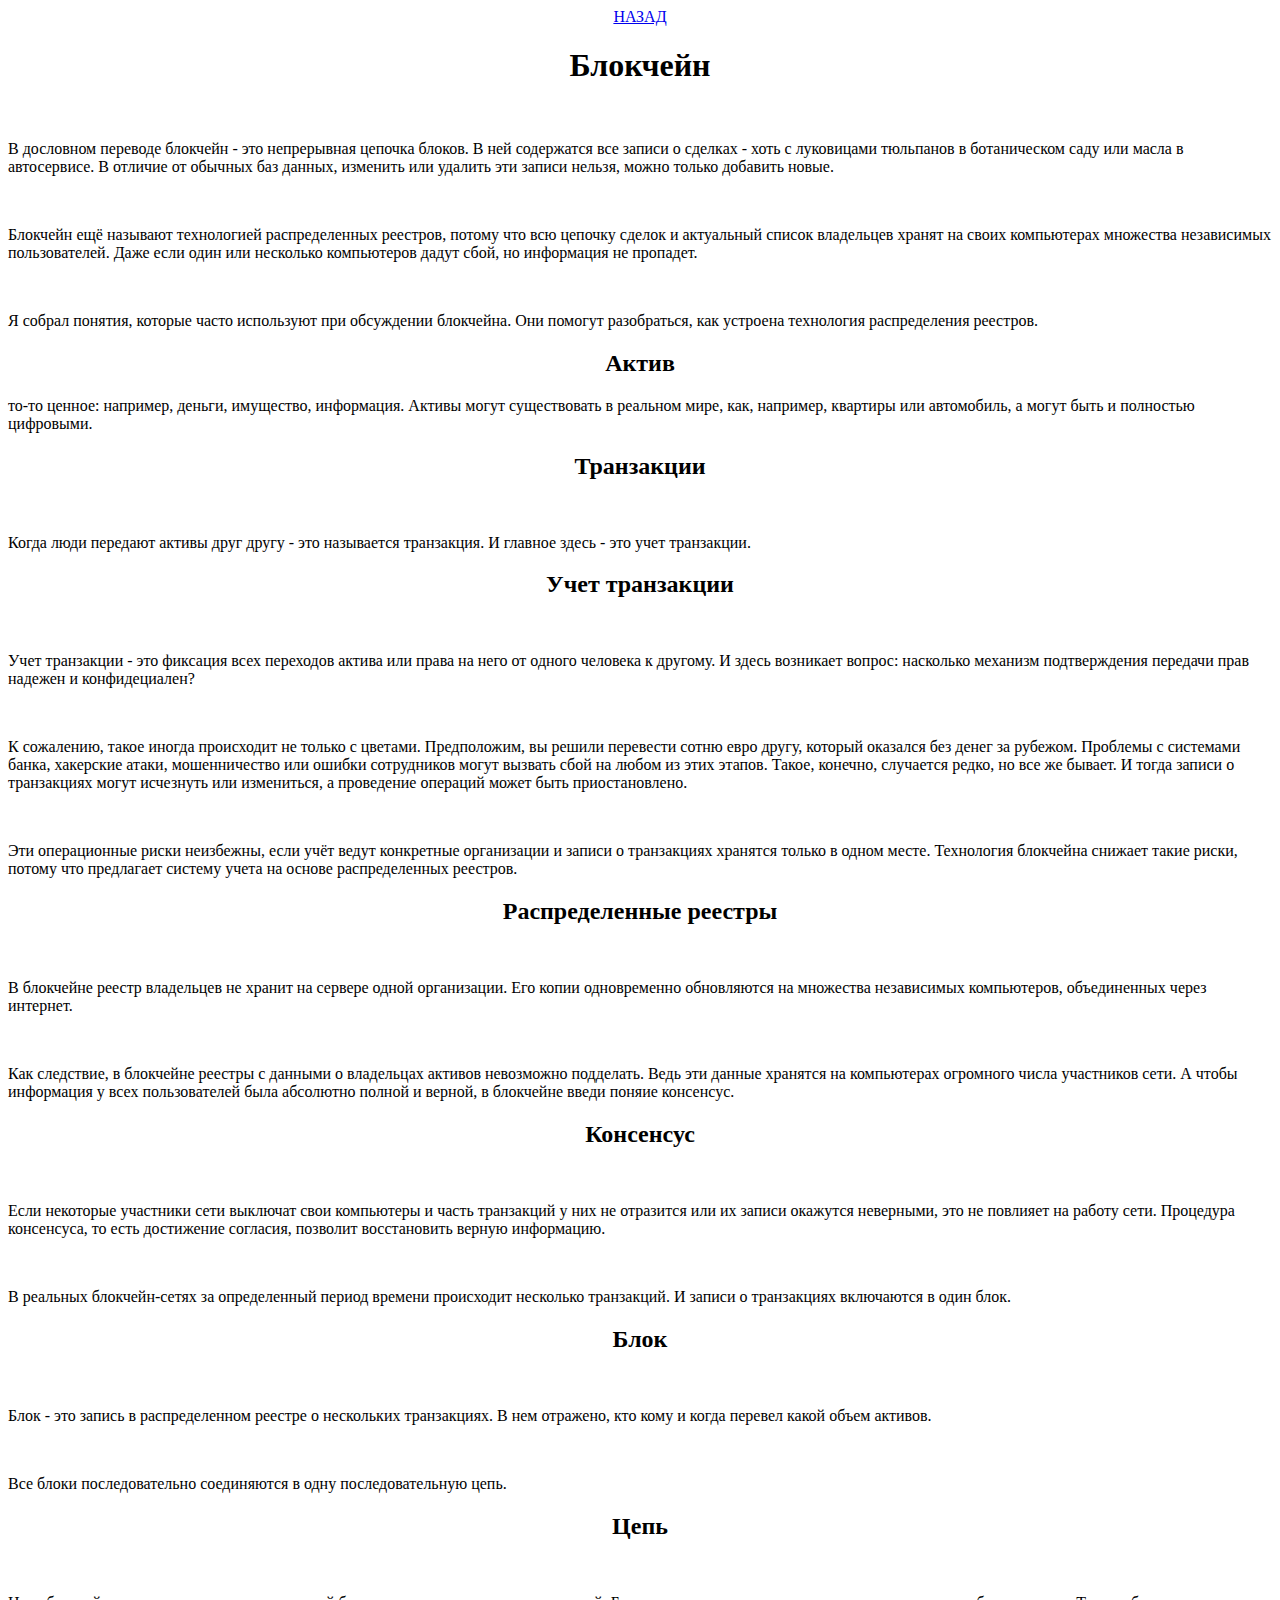
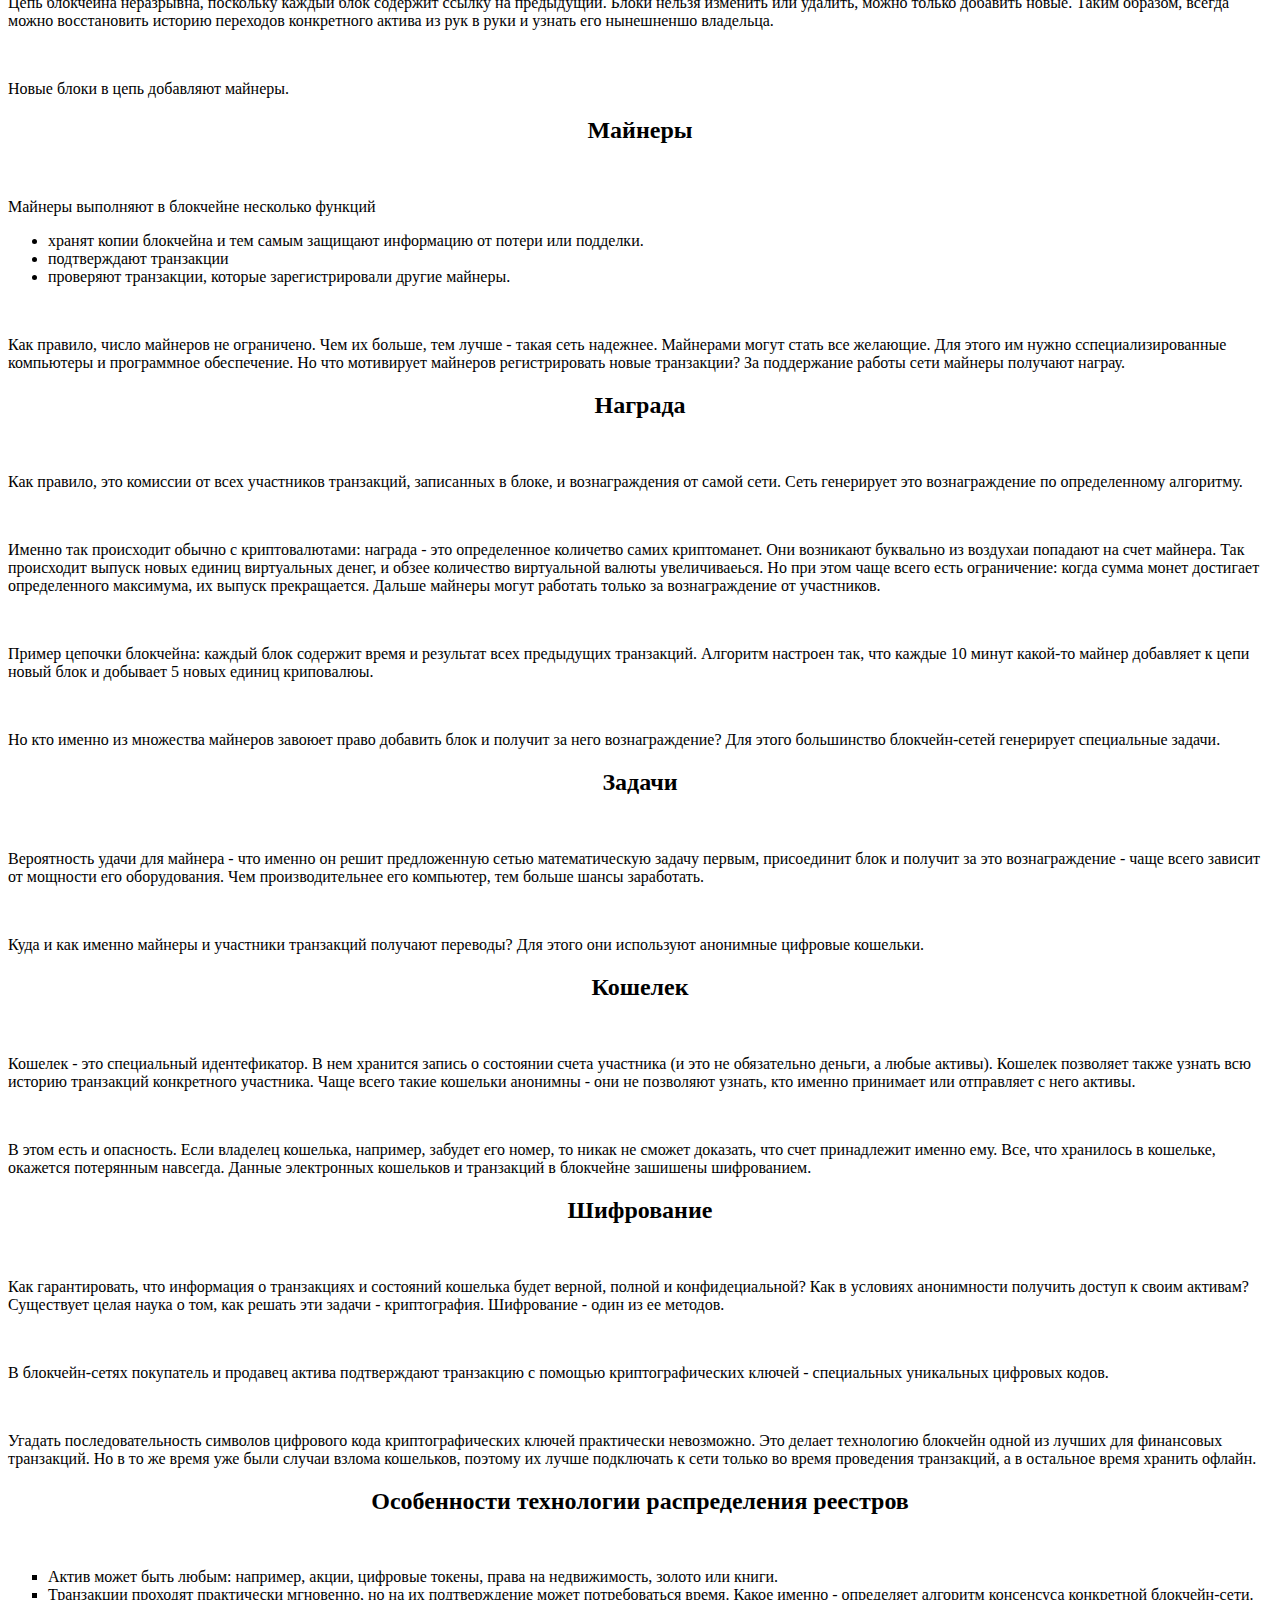
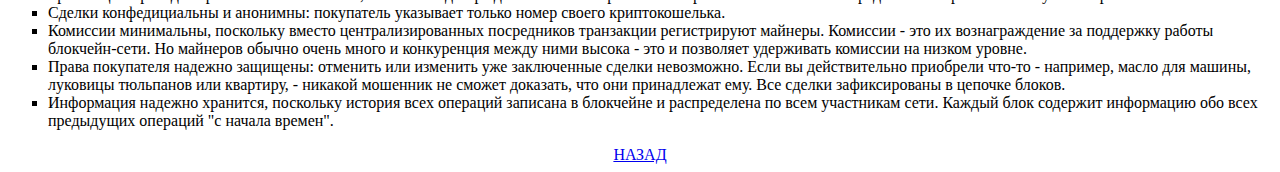
==== Блокчейн.html @ dbffd9e0 "Add files via upload" ====
<html>
<head>
    <meta charset="utf-8">
    <title>
        Блокчейн
    </title>
</head>
<body>

    <!--Кнопка назад-->
    <center><a href="index.htm">НАЗАД</a></center>

    <!--Заголовок 1-->
    <h1><center>Блокчейн</center></h1>
    &nbsp;&nbsp;&nbsp;&nbsp;&nbsp;&nbsp;&nbsp;&nbsp;&nbsp;&nbsp;<p>В дословном переводе блокчейн - это непрерывная цепочка блоков. В ней содержатся все записи о сделках - хоть с луковицами тюльпанов в ботаническом саду или масла в автосервисе. В отличие от обычных баз данных, изменить или удалить эти записи нельзя, можно только добавить новые.</p>
    &nbsp;&nbsp;&nbsp;&nbsp;&nbsp;&nbsp;&nbsp;&nbsp;&nbsp;&nbsp;<p>Блокчейн ещё называют технологией распределенных реестров, потому что всю цепочку сделок и актуальный список владельцев хранят на своих компьютерах множества независимых пользователей. Даже если один или несколько компьютеров дадут сбой, но информация не пропадет.</p> 
    &nbsp;&nbsp;&nbsp;&nbsp;&nbsp;&nbsp;&nbsp;&nbsp;&nbsp;&nbsp;<p>Я собрал понятия, которые часто используют при обсуждении блокчейна. Они помогут разобраться, как устроена технология распределения реестров.</p>

    <!--Заголовок 2-->
    <h2><center>Актив</center></h2>
то-то ценное: например, деньги, имущество, информация. Активы могут существовать в реальном мире, как, например, квартиры или автомобиль, а могут быть и полностью цифровыми.

    <!--Заголовок 3-->
    <h2><center>Транзакции</center></h2>
    &nbsp;&nbsp;&nbsp;&nbsp;&nbsp;&nbsp;&nbsp;&nbsp;&nbsp;&nbsp;<p>Когда люди передают активы друг другу - это называется транзакция. И главное здесь - это учет транзакции.</p>

    <!--Заголовок 4-->
    <h2><center>Учет транзакции</center></h2>
    &nbsp;&nbsp;&nbsp;&nbsp;&nbsp;&nbsp;&nbsp;&nbsp;&nbsp;&nbsp;<p>Учет транзакции - это фиксация всех переходов актива или права на него от одного человека к другому. И здесь возникает вопрос: насколько механизм подтверждения передачи прав надежен и конфидециален?</p>
    &nbsp;&nbsp;&nbsp;&nbsp;&nbsp;&nbsp;&nbsp;&nbsp;&nbsp;&nbsp;<p>К сожалению, такое иногда происходит не только с цветами. Предположим, вы решили перевести сотню евро другу, который оказался без денег за рубежом. Проблемы с системами банка, хакерские атаки, мошенничество или ошибки сотрудников могут вызвать сбой на любом из этих этапов. Такое, конечно, случается редко, но все же бывает. И тогда записи о транзакциях могут исчезнуть или измениться, а проведение операций может быть приостановлено.</p>
    &nbsp;&nbsp;&nbsp;&nbsp;&nbsp;&nbsp;&nbsp;&nbsp;&nbsp;&nbsp;<p>Эти операционные риски неизбежны, если учёт ведут конкретные организации и записи о транзакциях хранятся только в одном месте. Технология блокчейна снижает такие риски, потому что предлагает систему учета на основе распределенных реестров.</p>
    
    <!--Заголовок 5-->
    <h2><center>Распределенные реестры</center></h2>
    &nbsp;&nbsp;&nbsp;&nbsp;&nbsp;&nbsp;&nbsp;&nbsp;&nbsp;&nbsp;<p>В блокчейне реестр владельцев не хранит на сервере одной организации. Его копии одновременно обновляются на множества независимых компьютеров, объединенных через интернет.</p>
    &nbsp;&nbsp;&nbsp;&nbsp;&nbsp;&nbsp;&nbsp;&nbsp;&nbsp;&nbsp;<p>Как следствие, в блокчейне реестры с данными о владельцах активов невозможно подделать. Ведь эти данные хранятся на компьютерах огромного числа участников сети. А чтобы информация у всех пользователей была абсолютно полной и верной, в блокчейне введи поняие консенсус.</p>

    <!--Заголовок 6-->
    <h2><center>Консенсус</center></h2>
    &nbsp;&nbsp;&nbsp;&nbsp;&nbsp;&nbsp;&nbsp;&nbsp;&nbsp;&nbsp;<p>Если некоторые участники сети выключат свои компьютеры и часть транзакций у них не отразится или их записи окажутся неверными, это не повлияет на работу сети. Процедура консенсуса, то есть достижение согласия, позволит восстановить верную информацию.</p>
    &nbsp;&nbsp;&nbsp;&nbsp;&nbsp;&nbsp;&nbsp;&nbsp;&nbsp;&nbsp;<p>В реальных блокчейн-сетях за определенный период времени происходит несколько транзакций. И записи о транзакциях включаются в один блок.</p>

    <!--Заголовок 7-->
    <h2><center>Блок</center></h2>
    &nbsp;&nbsp;&nbsp;&nbsp;&nbsp;&nbsp;&nbsp;&nbsp;&nbsp;&nbsp;<p>Блок - это запись в распределенном реестре о нескольких транзакциях. В нем отражено, кто кому и когда перевел какой объем активов.</p>
    &nbsp;&nbsp;&nbsp;&nbsp;&nbsp;&nbsp;&nbsp;&nbsp;&nbsp;&nbsp;<p>Все блоки последовательно соединяются в одну последовательную цепь.</p>

    <!--Заголовок 8-->
    <h2><center>Цепь</center></h2>
    &nbsp;&nbsp;&nbsp;&nbsp;&nbsp;&nbsp;&nbsp;&nbsp;&nbsp;&nbsp;<p>Цепь блокчейна неразрывна, поскольку каждый блок содержит ссылку на предыдущий. Блоки нельзя изменить или удалить, можно только добавить новые. Таким образом, всегда можно восстановить историю переходов конкретного актива из рук в руки и узнать его нынешненшо владельца.</p>
    &nbsp;&nbsp;&nbsp;&nbsp;&nbsp;&nbsp;&nbsp;&nbsp;&nbsp;&nbsp;<p>Новые блоки в цепь добавляют майнеры.</p>

    <!--Заголовок 9-->
    <h2><center>Майнеры</center></h2>
    &nbsp;&nbsp;&nbsp;&nbsp;&nbsp;&nbsp;&nbsp;&nbsp;&nbsp;&nbsp;<p>Майнеры выполняют в блокчейне несколько функций</p>
    <ul type="dick">
        <li>хранят копии блокчейна и тем самым защищают информацию от потери или подделки.</li>
        <li>подтверждают транзакции</li>
        <li>проверяют транзакции, которые зарегистрировали другие майнеры.</li>
    </ul>
    &nbsp;&nbsp;&nbsp;&nbsp;&nbsp;&nbsp;&nbsp;&nbsp;&nbsp;&nbsp;<p>Как правило, число майнеров не ограничено. Чем их больше, тем лучше - такая сеть надежнее. Майнерами могут стать все желающие. Для этого им нужно сспециализированные компьютеры и программное обеспечение. Но что мотивирует майнеров регистрировать новые транзакции? За поддержание работы сети майнеры получают награу.</p>

    <!--Заголовок 10-->
    <h2><center>Награда</center></h2>
    &nbsp;&nbsp;&nbsp;&nbsp;&nbsp;&nbsp;&nbsp;&nbsp;&nbsp;&nbsp;<p>Как правило, это комиссии от всех участников транзакций, записанных в блоке, и вознаграждения от самой сети. Сеть генерирует это вознаграждение по определенному алгоритму.</p>
    &nbsp;&nbsp;&nbsp;&nbsp;&nbsp;&nbsp;&nbsp;&nbsp;&nbsp;&nbsp;<p>Именно так происходит обычно с криптовалютами: награда - это определенное количетво самих криптоманет. Они возникают буквально из воздухаи попадают на счет майнера. Так происходит выпуск новых единиц виртуальных денег, и обзее количество виртуальной валюты увеличиваеься. Но при этом чаще всего есть ограничение: когда сумма монет достигает определенного максимума, их выпуск прекращается. Дальше майнеры могут работать только за вознаграждение от участников.</p>
    &nbsp;&nbsp;&nbsp;&nbsp;&nbsp;&nbsp;&nbsp;&nbsp;&nbsp;&nbsp;<p>Пример цепочки блокчейна: каждый блок содержит время и результат всех предыдущих транзакций. Алгоритм настроен так, что каждые 10 минут какой-то майнер добавляет к цепи новый блок и добывает 5 новых единиц криповалюы.</p>
    &nbsp;&nbsp;&nbsp;&nbsp;&nbsp;&nbsp;&nbsp;&nbsp;&nbsp;&nbsp;<p>Но кто именно из множества майнеров завоюет право добавить блок и получит за него вознаграждение? Для этого большинство блокчейн-сетей генерирует специальные задачи.</p>

    <!--Заголовок 11-->
    <h2><center>Задачи</center></h2>
    &nbsp;&nbsp;&nbsp;&nbsp;&nbsp;&nbsp;&nbsp;&nbsp;&nbsp;&nbsp;<p>Вероятность удачи для майнера - что именно он решит предложенную сетью математическую задачу первым, присоединит блок и получит за это вознаграждение - чаще всего зависит от мощности его оборудования. Чем производительнее его компьютер, тем больше шансы заработать.</p>
    &nbsp;&nbsp;&nbsp;&nbsp;&nbsp;&nbsp;&nbsp;&nbsp;&nbsp;&nbsp;<p>Куда и как именно майнеры и участники транзакций получают переводы? Для этого они используют анонимные цифровые кошельки.</p>

    <!--Заголовок 12-->
    <h2><center>Кошелек</center></h2>
    &nbsp;&nbsp;&nbsp;&nbsp;&nbsp;&nbsp;&nbsp;&nbsp;&nbsp;&nbsp;<p>Кошелек - это специальный идентефикатор. В нем хранится запись о состоянии счета участника (и это не обязательно деньги, а любые активы). Кошелек позволяет также узнать всю историю транзакций конкретного участника. Чаще всего такие кошельки анонимны - они не позволяют узнать, кто именно принимает или отправляет с него активы.</p>
    &nbsp;&nbsp;&nbsp;&nbsp;&nbsp;&nbsp;&nbsp;&nbsp;&nbsp;&nbsp;<p>В этом есть и опасность. Если владелец кошелька, например, забудет его номер, то никак не сможет доказать, что счет принадлежит именно ему. Все, что хранилось в кошельке, окажется потерянным навсегда. Данные электронных кошельков и транзакций в блокчейне зашишены шифрованием.</p>

    <!--Заголовок 13-->
    <h2><center>Шифрование</center></h2>
    &nbsp;&nbsp;&nbsp;&nbsp;&nbsp;&nbsp;&nbsp;&nbsp;&nbsp;&nbsp;<p>Как гарантировать, что информация о транзакциях и состояний кошелька будет верной, полной и конфидециальной? Как в условиях анонимности получить доступ к своим активам? Существует целая наука о том, как решать эти задачи - криптография. Шифрование - один из ее методов.</p>
    &nbsp;&nbsp;&nbsp;&nbsp;&nbsp;&nbsp;&nbsp;&nbsp;&nbsp;&nbsp;<p>В блокчейн-сетях покупатель и продавец актива подтверждают транзакцию с помощью криптографических ключей - специальных уникальных цифровых кодов.</p>
    &nbsp;&nbsp;&nbsp;&nbsp;&nbsp;&nbsp;&nbsp;&nbsp;&nbsp;&nbsp;<p>Угадать последовательность символов цифрового кода криптографических ключей практически невозможно. Это делает технологию блокчейн одной из лучших для финансовых транзакций. Но в то же время уже были случаи взлома кошельков, поэтому их лучше подключать к сети только во время проведения транзакций, а в остальное время хранить офлайн.</p>

    <!--Заголовок 14-->
    <h2><center>Особенности технологии распределения реестров</center></h2>
    &nbsp;&nbsp;&nbsp;&nbsp;&nbsp;&nbsp;&nbsp;&nbsp;&nbsp;&nbsp;<p>
        <ul type="square">
            <li>Актив может быть любым: например, акции, цифровые токены, права на недвижимость, золото или книги.</li>
            <li>Транзакции проходят практически мгновенно, но на их подтверждение может потребоваться время. Какое именно - определяет алгоритм консенсуса конкретной блокчейн-сети.</li>
            <li>Сделки конфедициальны и анонимны: покупатель указывает только номер своего криптокошелька.</li>
            <li>Комиссии минимальны, поскольку вместо централизированных посредников транзакции регистрируют майнеры. Комиссии - это их вознаграждение за поддержку работы блокчейн-сети. Но майнеров обычно очень много и конкуренция между ними высока - это и позволяет удерживать комиссии на низком уровне.</li>
            <li>Права покупателя надежно защищены: отменить или изменить уже заключенные сделки невозможно. Если вы действительно приобрели что-то - например, масло для машины, луковицы тюльпанов или квартиру, - никакой мошенник не сможет доказать, что они принадлежат ему. Все сделки зафиксированы в цепочке блоков.</li>
            <li>Информация надежно хранится, поскольку история всех операций записана в блокчейне и распределена по всем участникам сети. Каждый блок содержит информацию обо всех предыдущих операций "с начала времен".</li>
        </ul>
    </p>

    <!--Кнопка назад-->
    <center><a href="index.htm">НАЗАД</a></center>

</body>
</html>
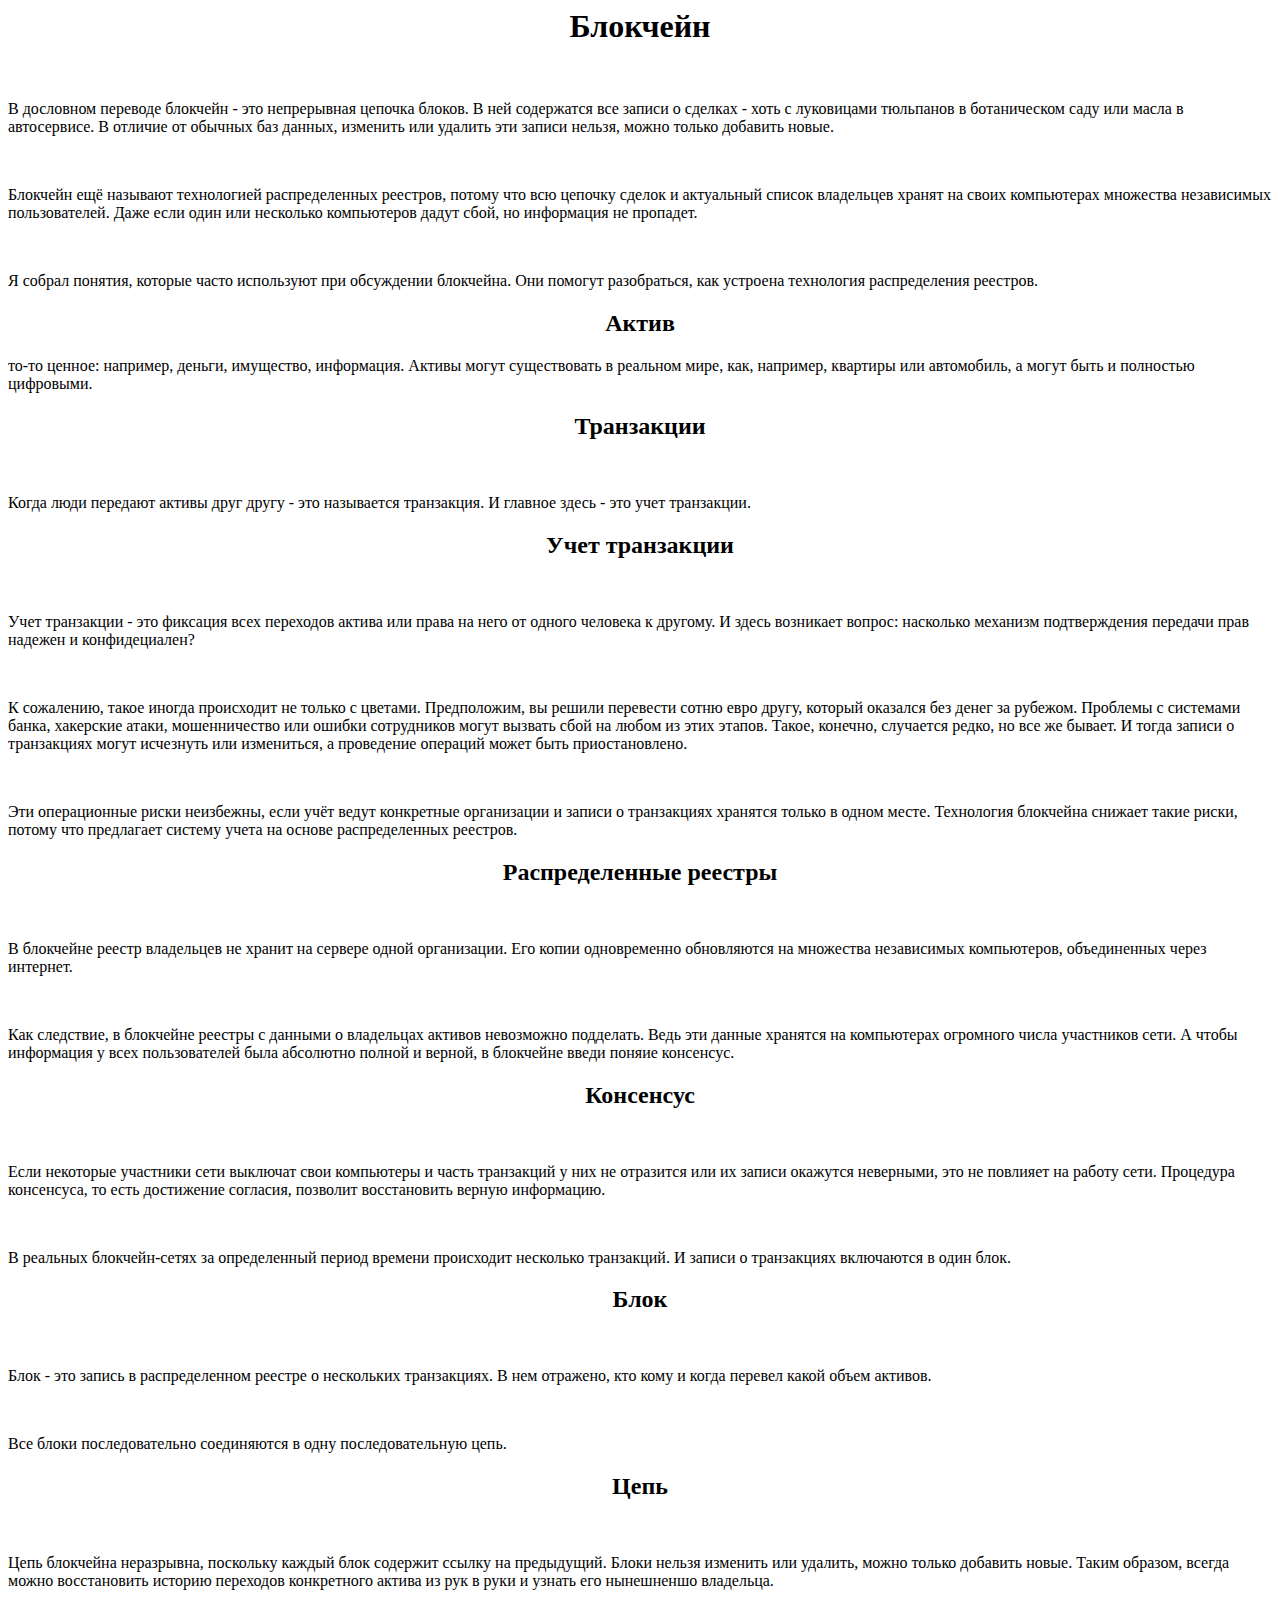
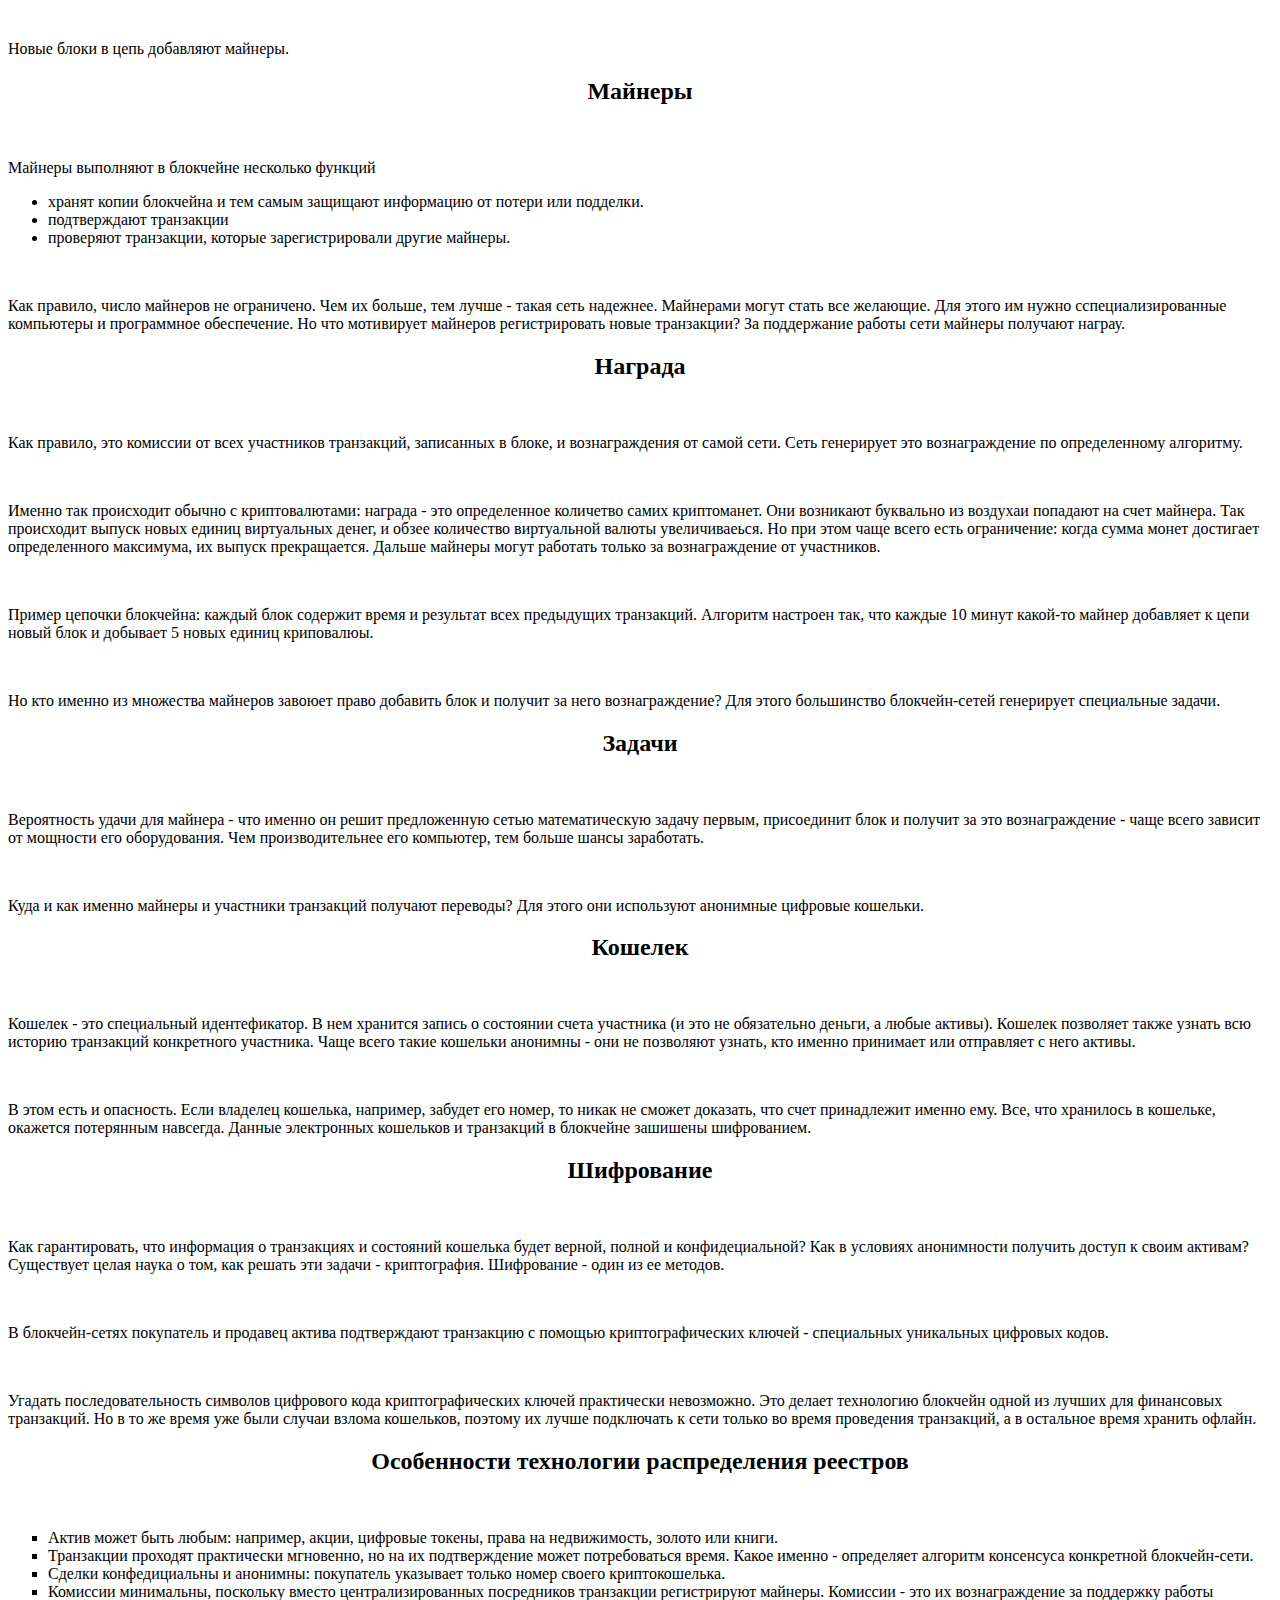
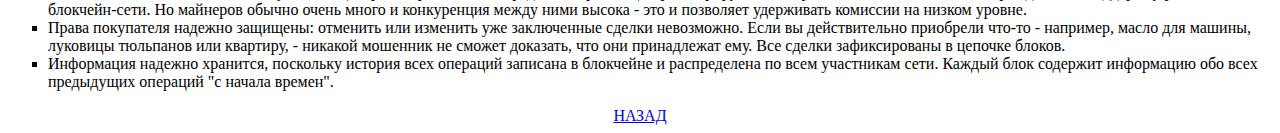
==== commit 81270fec: "Update Блокчейн.html" ====
--- a/Блокчейн.html
+++ b/Блокчейн.html
@@ -6,9 +6,6 @@
     </title>
 </head>
 <body>
-
-    <!--Кнопка назад-->
-    <center><a href="index.htm">НАЗАД</a></center>
 
     <!--Заголовок 1-->
     <h1><center>Блокчейн</center></h1>
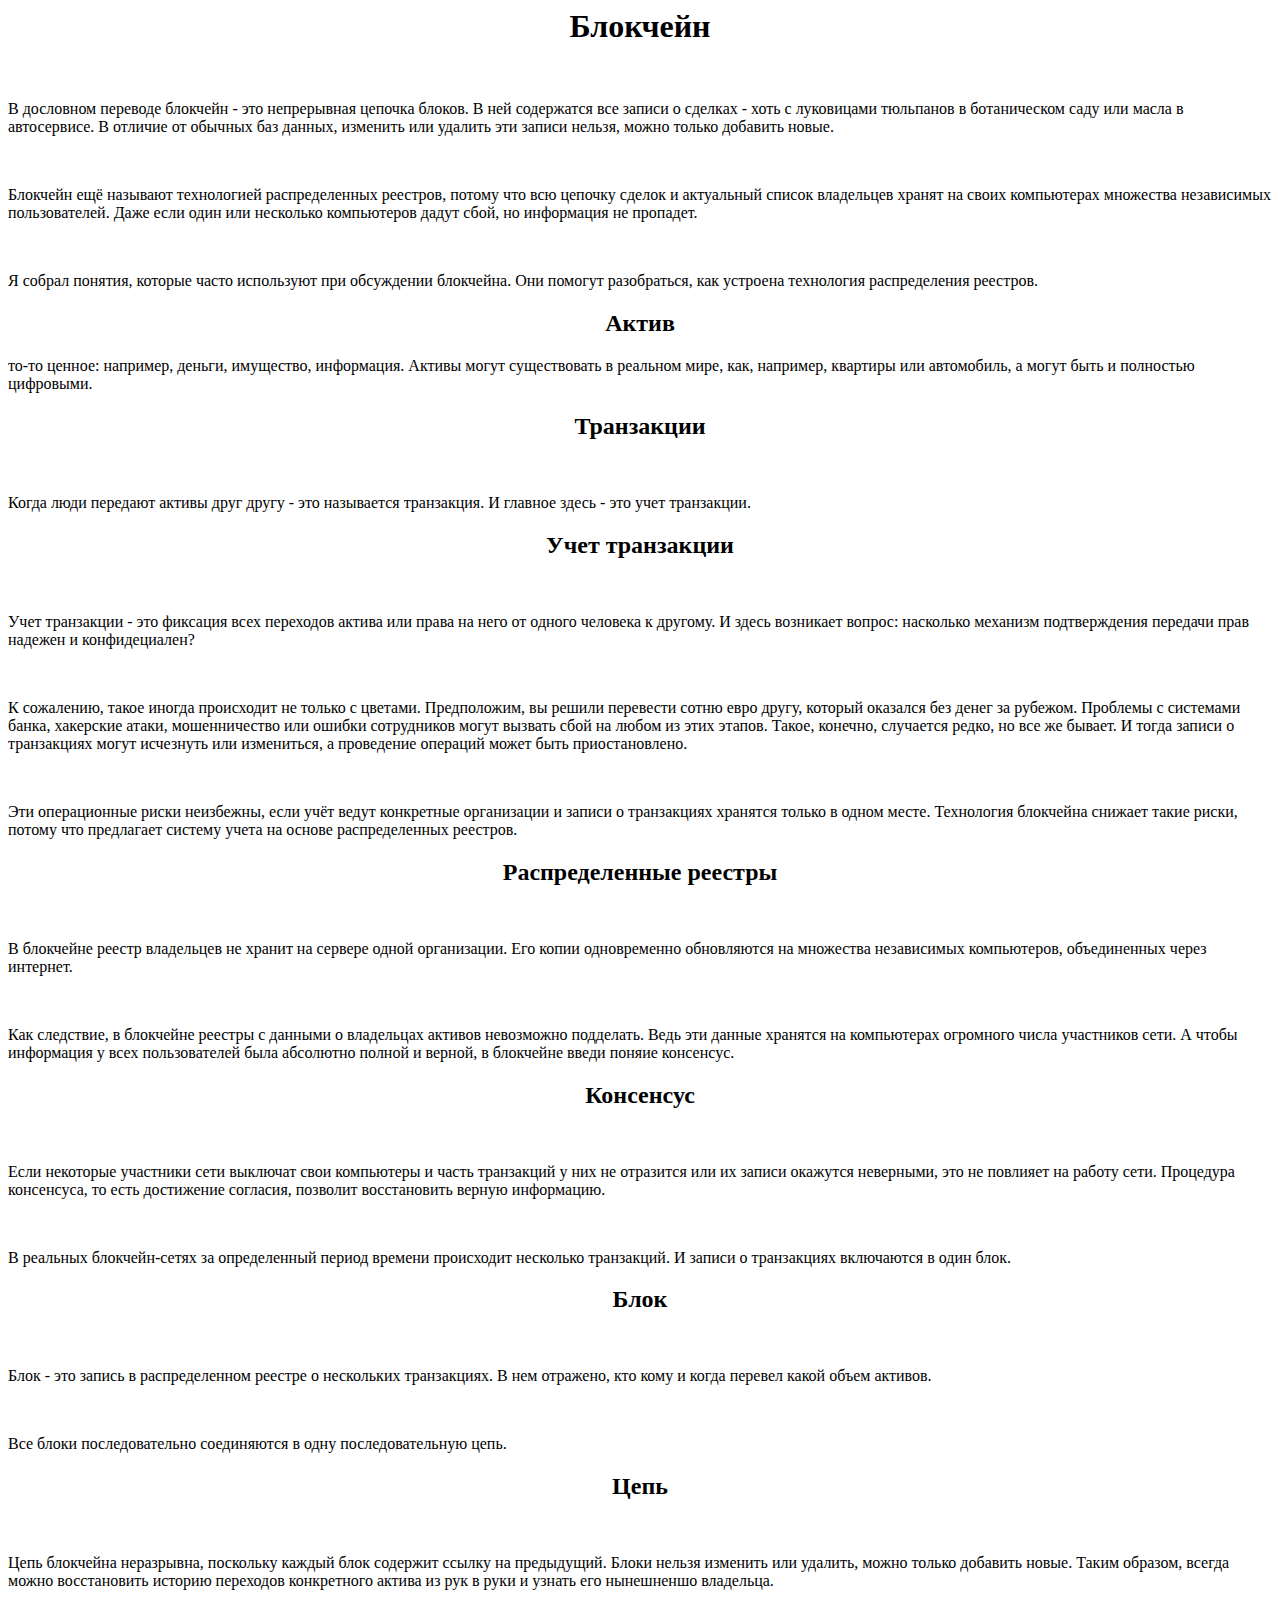
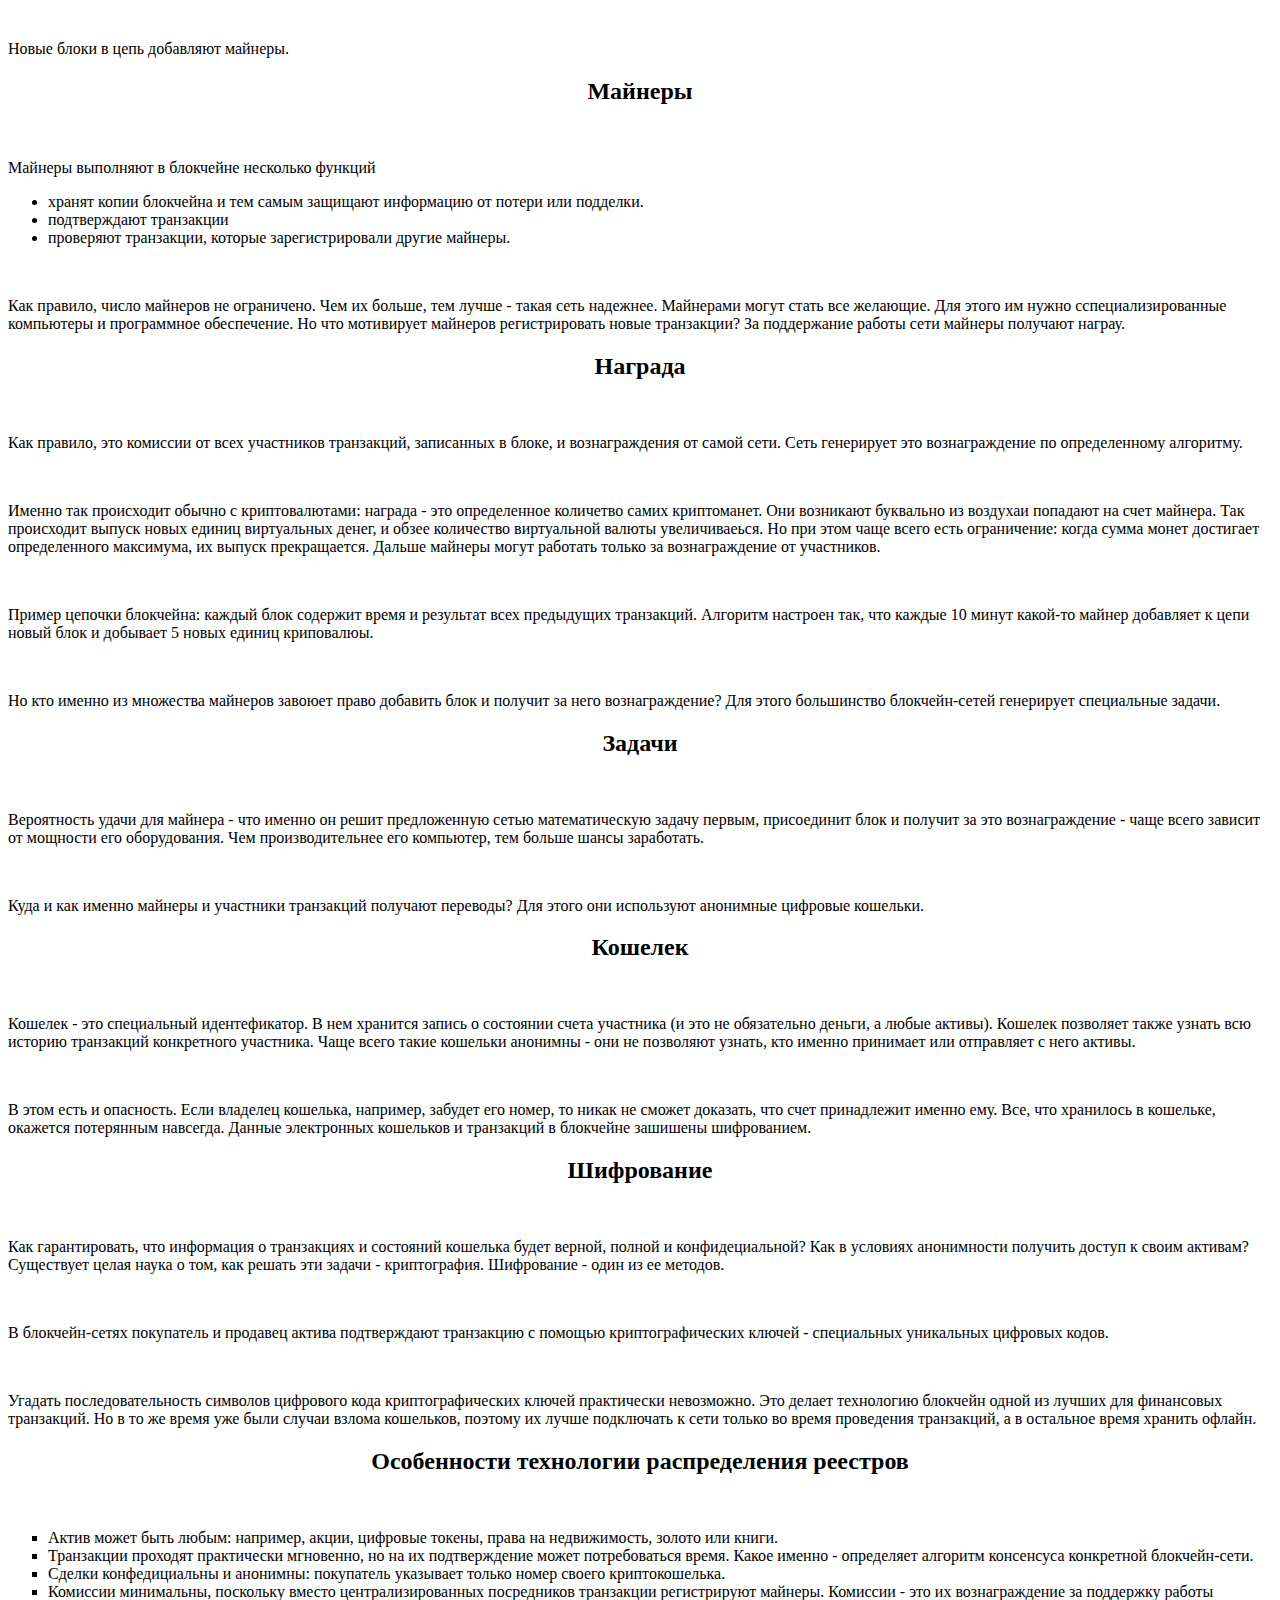
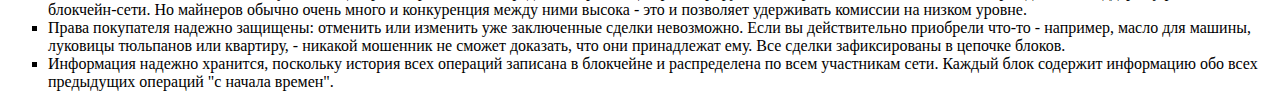
==== commit d1297bf5: "Update Блокчейн.html" ====
--- a/Блокчейн.html
+++ b/Блокчейн.html
@@ -93,8 +93,5 @@
         </ul>
     </p>
 
-    <!--Кнопка назад-->
-    <center><a href="index.htm">НАЗАД</a></center>
-
 </body>
-</html>+</html>
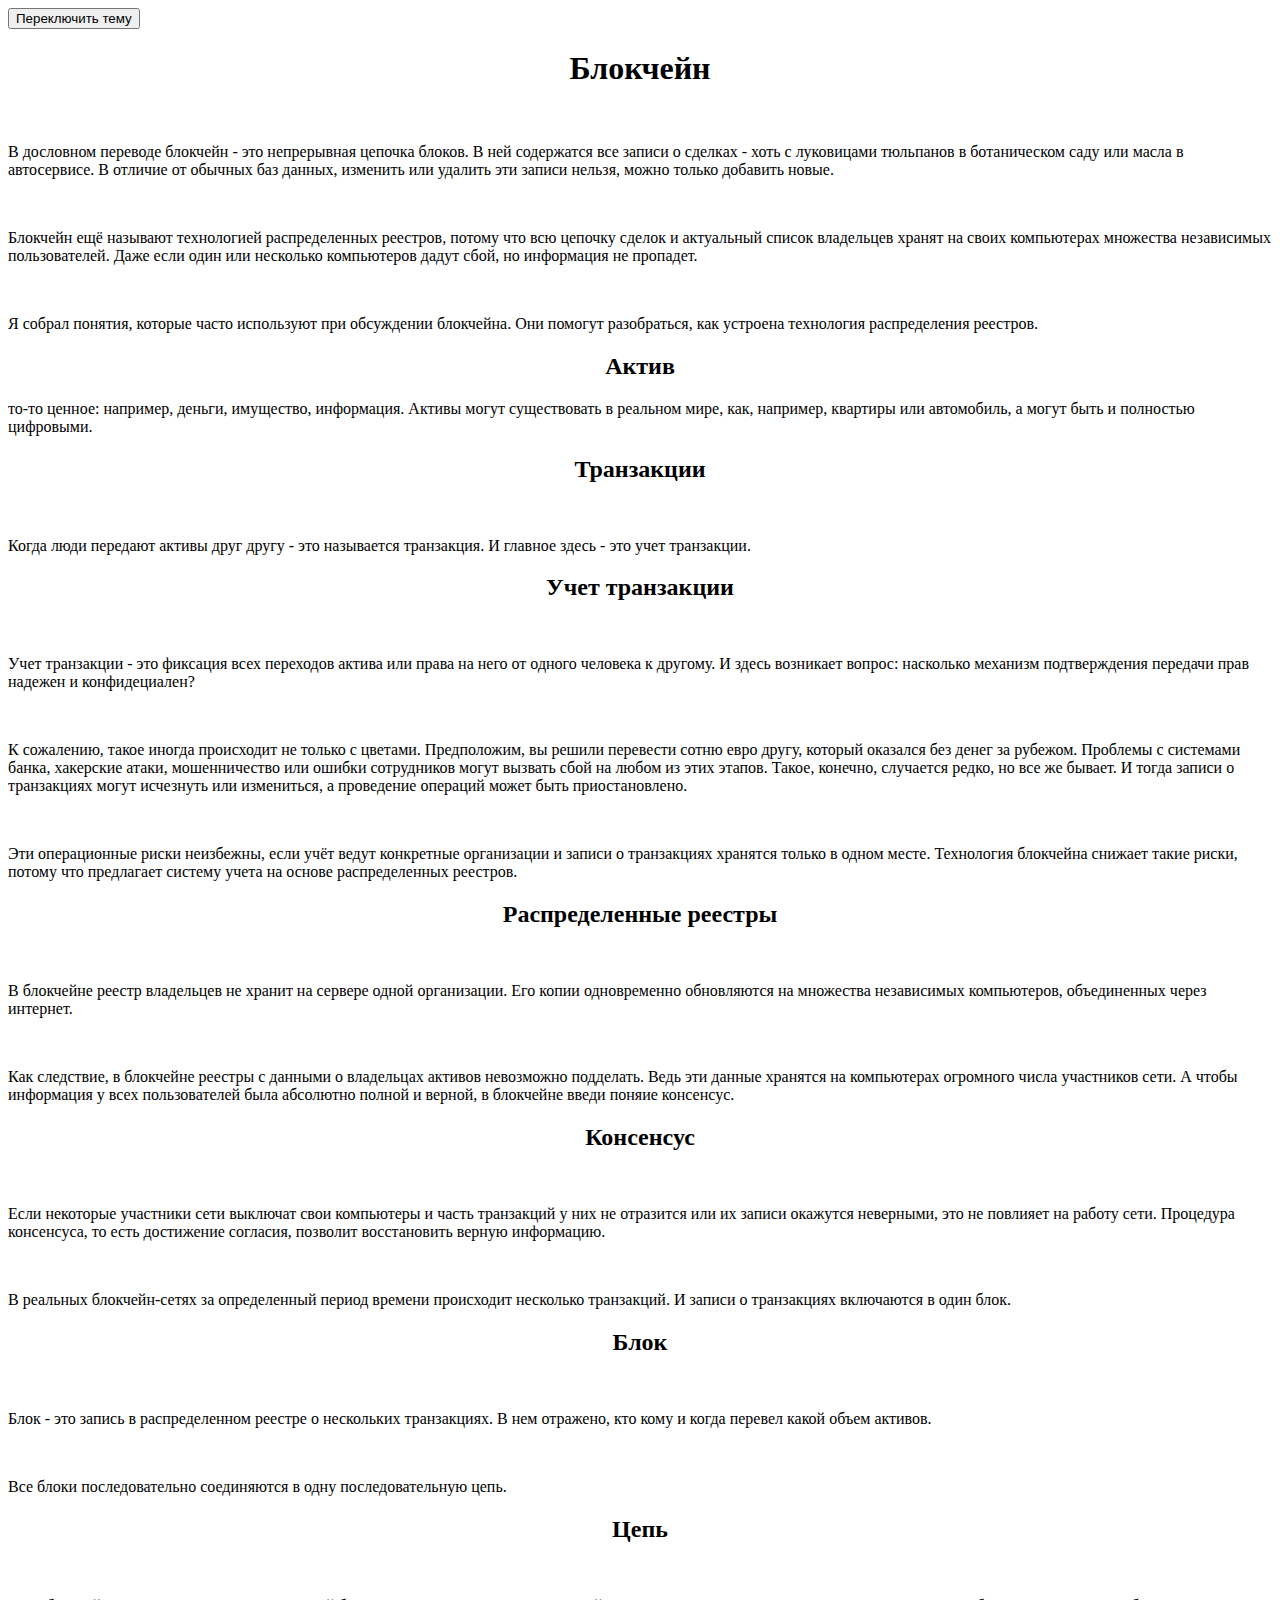
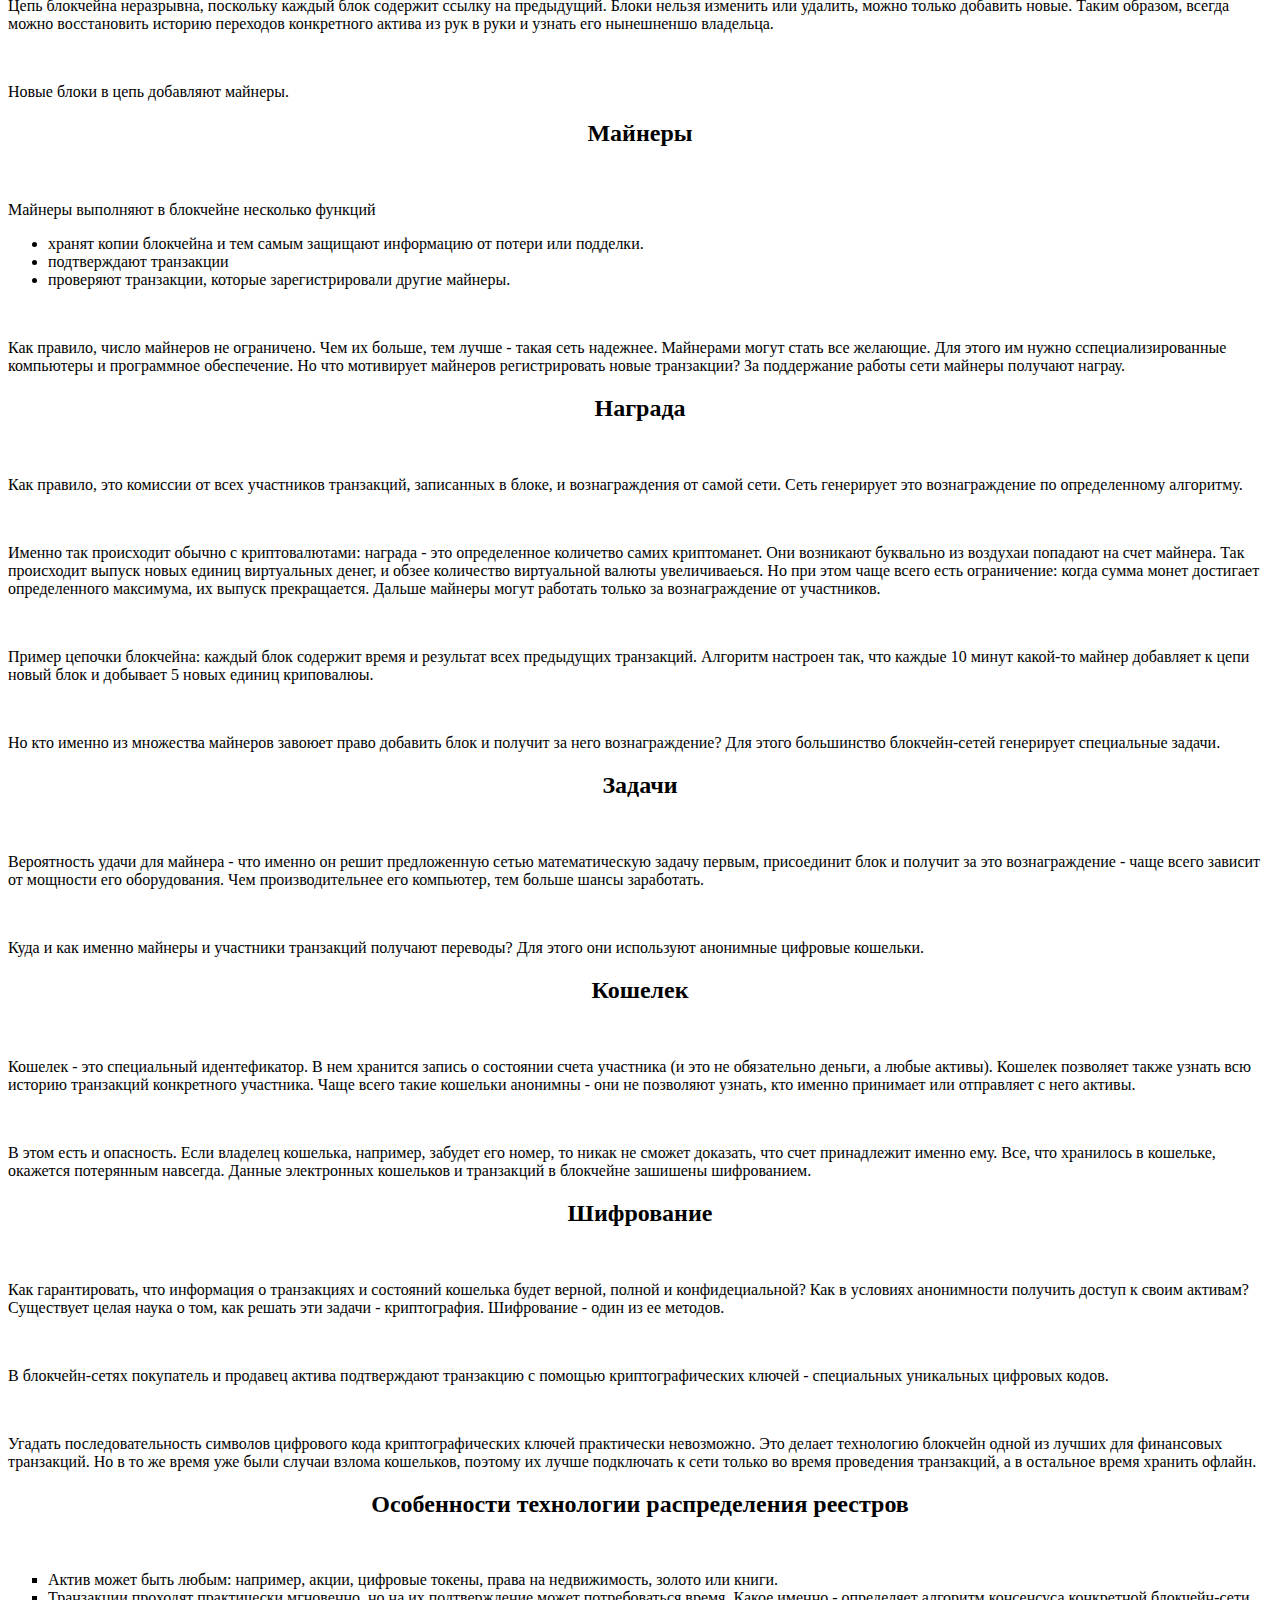
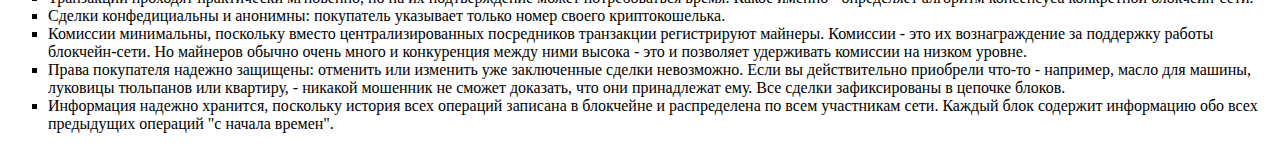
==== commit efa83566: "Add files via upload" ====
--- a/Блокчейн.html
+++ b/Блокчейн.html
@@ -1,11 +1,18 @@
-<html>
+<html lang="ru">
 <head>
     <meta charset="utf-8">
+    <link rel="stylesheet" href="theme.css">
+    
     <title>
         Блокчейн
     </title>
+
+    <link id="theme-stylesheet", rel="stylesheet">
+
 </head>
-<body>
+<body class="light-theme">
+
+    <button id="theme">Переключить тему</button>
 
     <!--Заголовок 1-->
     <h1><center>Блокчейн</center></h1>
@@ -93,5 +100,7 @@
         </ul>
     </p>
 
+    <script src="theme.js"></script>
+
 </body>
 </html>
--- a/theme.css
+++ b/theme.css
@@ -0,0 +1,13 @@
+body{
+    transition: backgroung-color 0.3s, color 0.3s;
+}
+
+.dark-theme{
+    background-color:#293133 ;
+    color:white ;
+}
+
+.light-theme{
+    background-color: white;
+    color:black;
+}